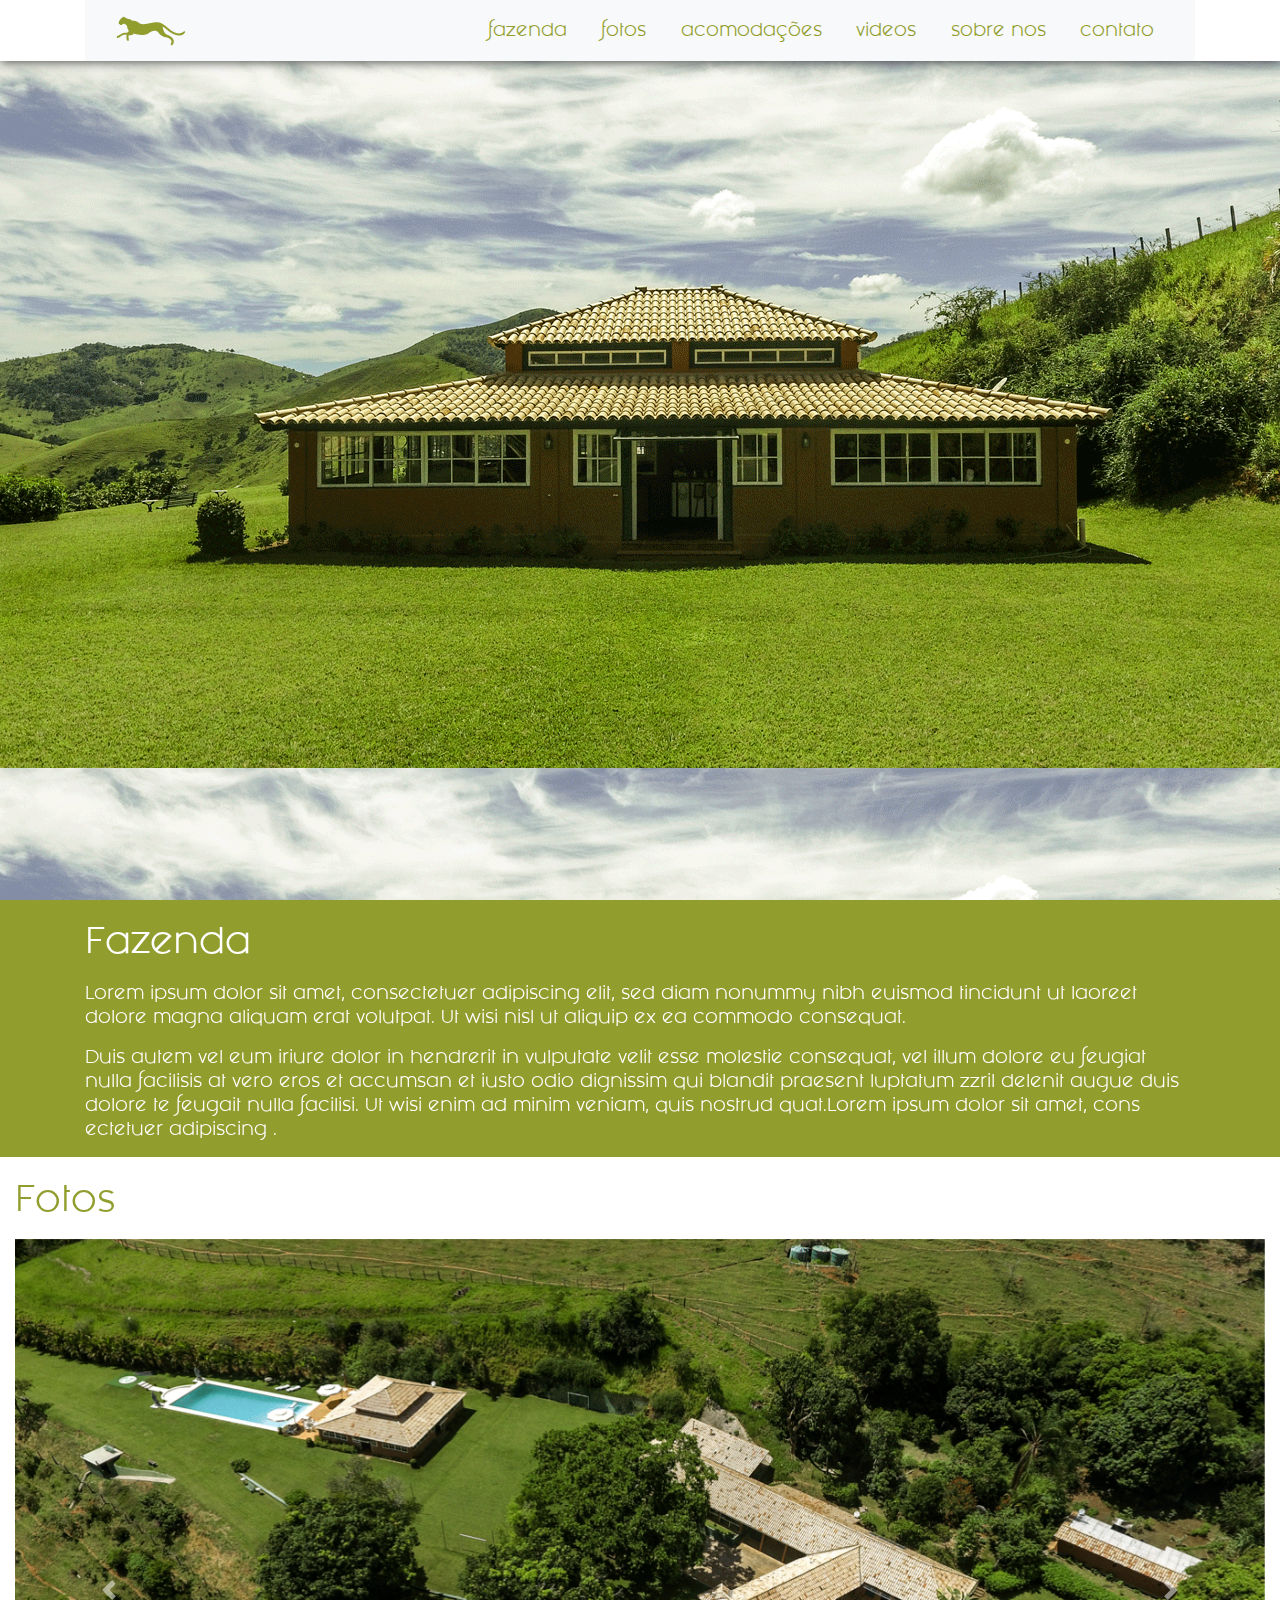
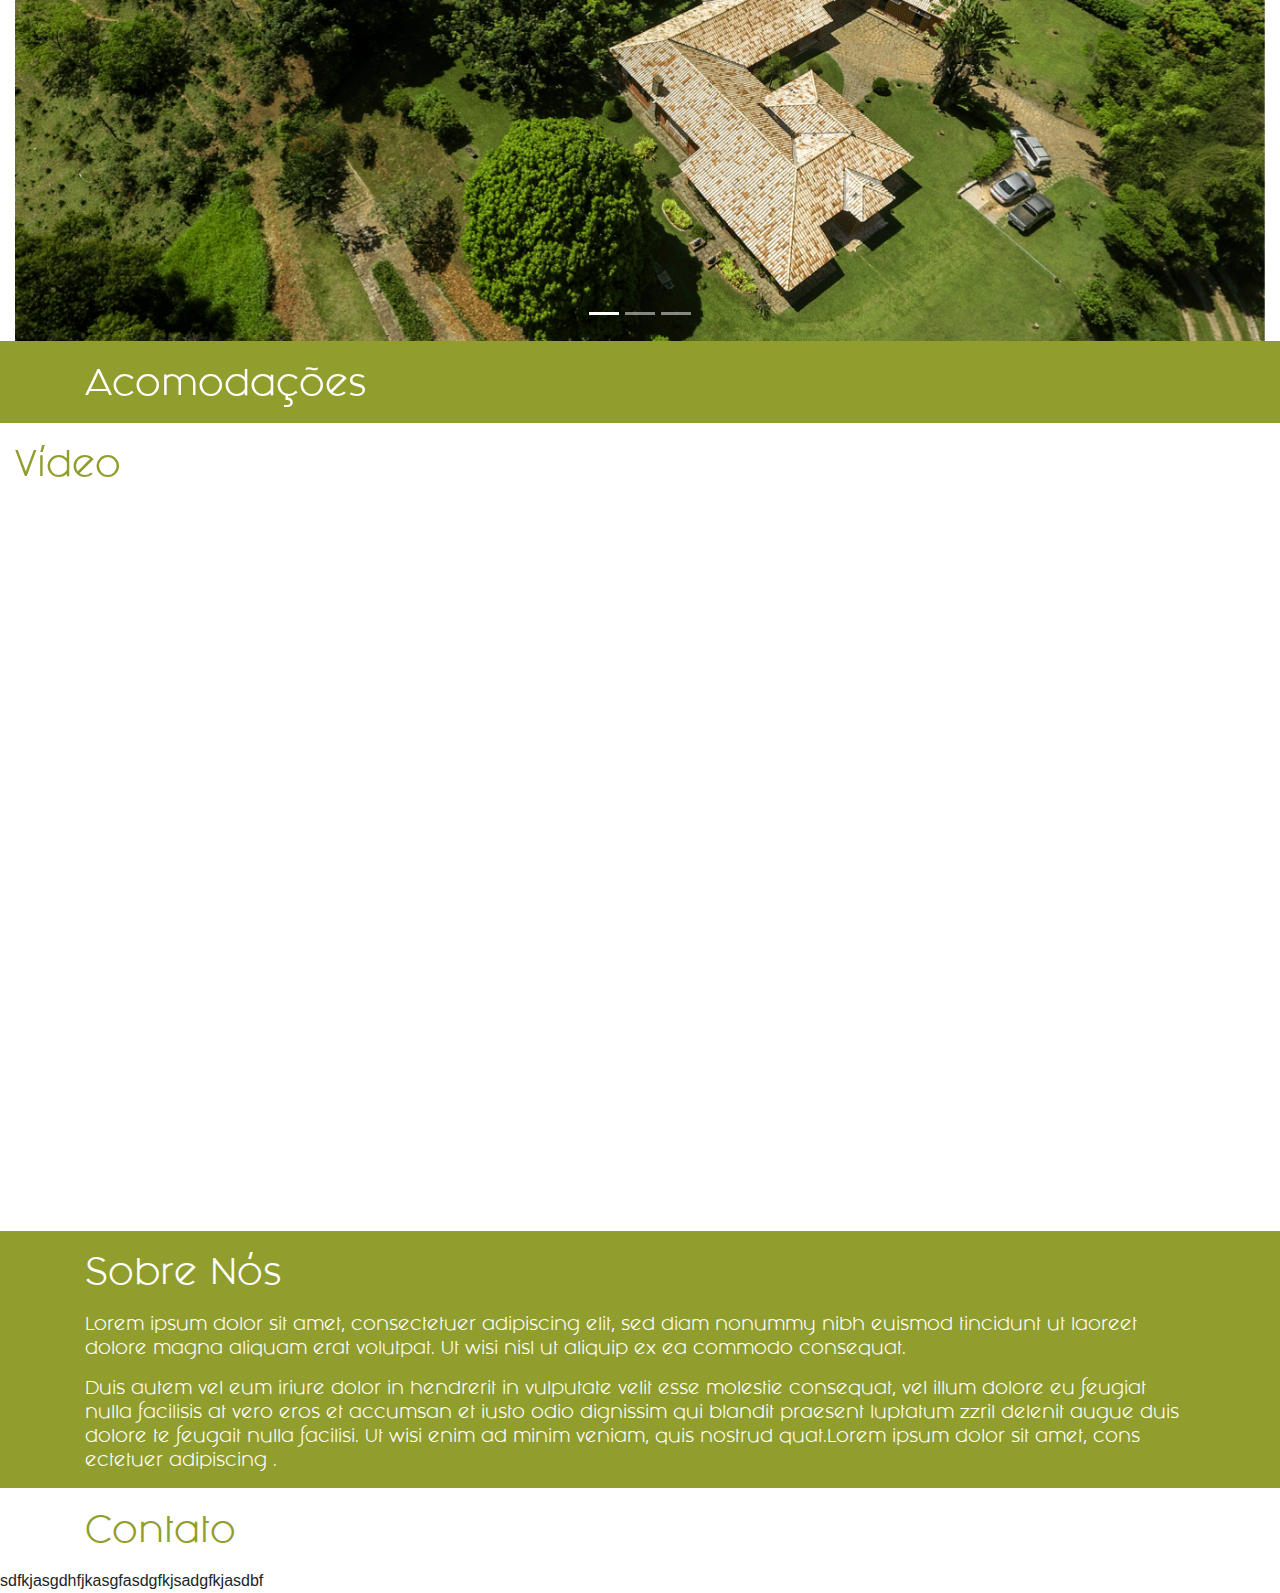
==== index.html @ 5508d188 "base do site" ====
<!doctype html>
<html lang="pt">

<head>

  <meta charset="utf-8">
  <meta name="viewport" content="width=device-width, initial-scale=1, shrink-to-fit=no">

  <link rel="stylesheet" href="css/bootstrap.min.css">
  <link rel="stylesheet" href="css/normalize.css">
  <link rel="stylesheet" href="css/style.css">

  <title>Fazenda Cova da Onça</title>
</head>

<body>
  <header id="menu">
<div class="container">
  <div class="row">
    <div class="col-lg-12">
        <nav class="navbar navbar-light bg-light">
            <a class="navbar-brand" href="#">
              <img src="img/logo-pequena.png" href="index.html" alt="logo fazenda">
              <div class="links">
                  <a href="#">fazenda</a>
                  <a href="#">fotos</a>
                  <a href="#">acomodações</a>
                  <a href="#">videos</a>
                  <a href="#">sobre nos</a>
                  <a href="#">contato</a>
                </div>
            </a>
    </div>
  </div>
</div>
  </header>


  <section id="inicio">
    <div class="container-fluid">
      <div class="row">
        <div class="col-lg-12">
          
        </div>
      </div>
    </div>
  </section>

  <section id="fazenda">
<div class="container">
  <div class="row">
    <div class="col-lg-12">
      <h1>Fazenda</h1>
      <p>Lorem ipsum dolor sit amet, consectetuer adipiscing elit, sed diam nonummy nibh euismod tincidunt ut laoreet dolore magna aliquam erat volutpat. Ut wisi nisl ut aliquip ex ea commodo consequat.</p>
      <p>Duis autem vel eum iriure dolor in hendrerit in vulputate velit esse molestie consequat, vel illum dolore eu feugiat nulla facilisis at vero eros et accumsan et iusto odio dignissim qui blandit praesent luptatum zzril delenit augue duis dolore te feugait nulla facilisi. Ut wisi enim ad minim veniam, quis nostrud quat.Lorem ipsum dolor sit amet, cons ectetuer adipiscing .</p>

    </div>
  </div>
</div>
  </section>


  <section id="fotos">
    <div class="container-fluid">
      <div class="row">
        <div class="col-lg-12">
          <h1>Fotos</h1>


          <div id="carouselExampleIndicators" class="carousel slide" data-ride="carousel">
              <ol class="carousel-indicators">
                <li data-target="#carouselExampleIndicators" data-slide-to="0" class="active"></li>
                <li data-target="#carouselExampleIndicators" data-slide-to="1"></li>
                <li data-target="#carouselExampleIndicators" data-slide-to="2"></li>
              </ol>
              <div class="carousel-inner">
                <div class="carousel-item active">
                  <img class="d-block w-100" src="img/foto-drone01.gif" alt="Fazenda-vista superior">
                </div>
                <div class="carousel-item">
                  <img class="d-block w-100" src="img/foto-vista-drone.gif" alt="vista-piscina e salão ">
                </div>
                <div class="carousel-item">
                  <img class="d-block w-100" src="img/igreja.gif" alt="igreja">
                </div>
              </div>
              <a class="carousel-control-prev" href="#carouselExampleIndicators" role="button" data-slide="prev">
                <span class="carousel-control-prev-icon" aria-hidden="true"></span>
                <span class="sr-only">Previous</span>
              </a>
              <a class="carousel-control-next" href="#carouselExampleIndicators" role="button" data-slide="next">
                <span class="carousel-control-next-icon" aria-hidden="true"></span>
                <span class="sr-only">Next</span>
              </a>
            </div>


        </div>
      </div>
    </div>

  </section>


  <section id="acomodacoes">
<div class="container">
  <div class="row">
    <div class="col-lg-12">
      <h1>Acomodações</h1>
    </div>
  </div>
</div>
  </section>

  <section id="video">
<div class="container-fluid">
  <div class="row">
    <div class="col-lg-12">
      <h1>Vídeo</h1>
      <iframe width="1280" height="720" src="https://www.youtube.com/embed/FvZ-ceNMCw8" frameborder="0" allow="accelerometer; autoplay; encrypted-media; gyroscope; picture-in-picture" allowfullscreen></iframe>
    </div>
  </div>
</div>
  </section>


  <section id="sobrenos">
<div class="container">
  <div class="row">
    <div class="col-lg-12">
      <h1>Sobre Nós</h1>
      <p>Lorem ipsum dolor sit amet, consectetuer adipiscing elit, sed diam nonummy nibh euismod tincidunt ut laoreet dolore magna aliquam erat volutpat. Ut wisi nisl ut aliquip ex ea commodo consequat.</p>
      <p>Duis autem vel eum iriure dolor in hendrerit in vulputate velit esse molestie consequat, vel illum dolore eu feugiat nulla facilisis at vero eros et accumsan et iusto odio dignissim qui blandit praesent luptatum zzril delenit augue duis dolore te feugait nulla facilisi. Ut wisi enim ad minim veniam, quis nostrud quat.Lorem ipsum dolor sit amet, cons ectetuer adipiscing .</p>
    </div>
  </div>
</div>
  </section>


  <section id="contato">
<div class="container">
  <div class="row">
    <div class="col-lg-12">
      <h1>Contato</h1>
    </div>
  </div>
</div>
  </section>


  <footer>
    sdfkjasgdhfjkasgfasdgfkjsadgfkjasdbf
  </footer>



  <script src="js/jquery-3.3.1.slim.min.js"></script>
  <script src="js/popper.min.js"></script>
  <script src="js/bootstrap.min.js"></script>
</body>

</html>
---- css/style.css ----
@font-face{
    font-family: 'FashionFetish';
    src: url(../fonts/Fashion\ Fetish\ Regular.ttf);
    }
    
    @font-face{
        font-family: 'futura-pt-medium';
        src: url(../fonts/futura-pt-medium.otf);
        }
    /* link_fonts-termina */





body, html {
    height: 100%;
}
a{
    font-family: 'FashionFetish';
    padding: 15px;
    color: #919D2D;
}
p{
    font-family: 'FashionFetish';
}
h1{
font-family: 'FashionFetish';
}




#menu{
    background-color: #ffffff;
    box-shadow: 0px 1px 10px rgb(71, 71, 71);
    position: fixed;
    top: 0;
    width: 100%;
}
#menu .links{
    padding: 10px;
    display: inline-block;
    margin-right: 0px;
    color: #919D2D;
}
#inicio{
    background-image: url(../img/casa-frentet.gif);
    height: 100%;
}

#fazenda{
    background-color: #919D2D;
    color: #ffffff;
}

#fotos{
    color: #919D2D;
    background-color: #ffffff
}
#acomodacoes{
    background-color: #919D2D;
    color: #ffffff
}
#video{
    background-color: #ffffff;
    color: #919D2D;
}
#sobrenos{
    background-color: #919D2D;
    color: #ffffff;
}
#contato{
    background-color: #ffffff;
    color: #919D2D;
}
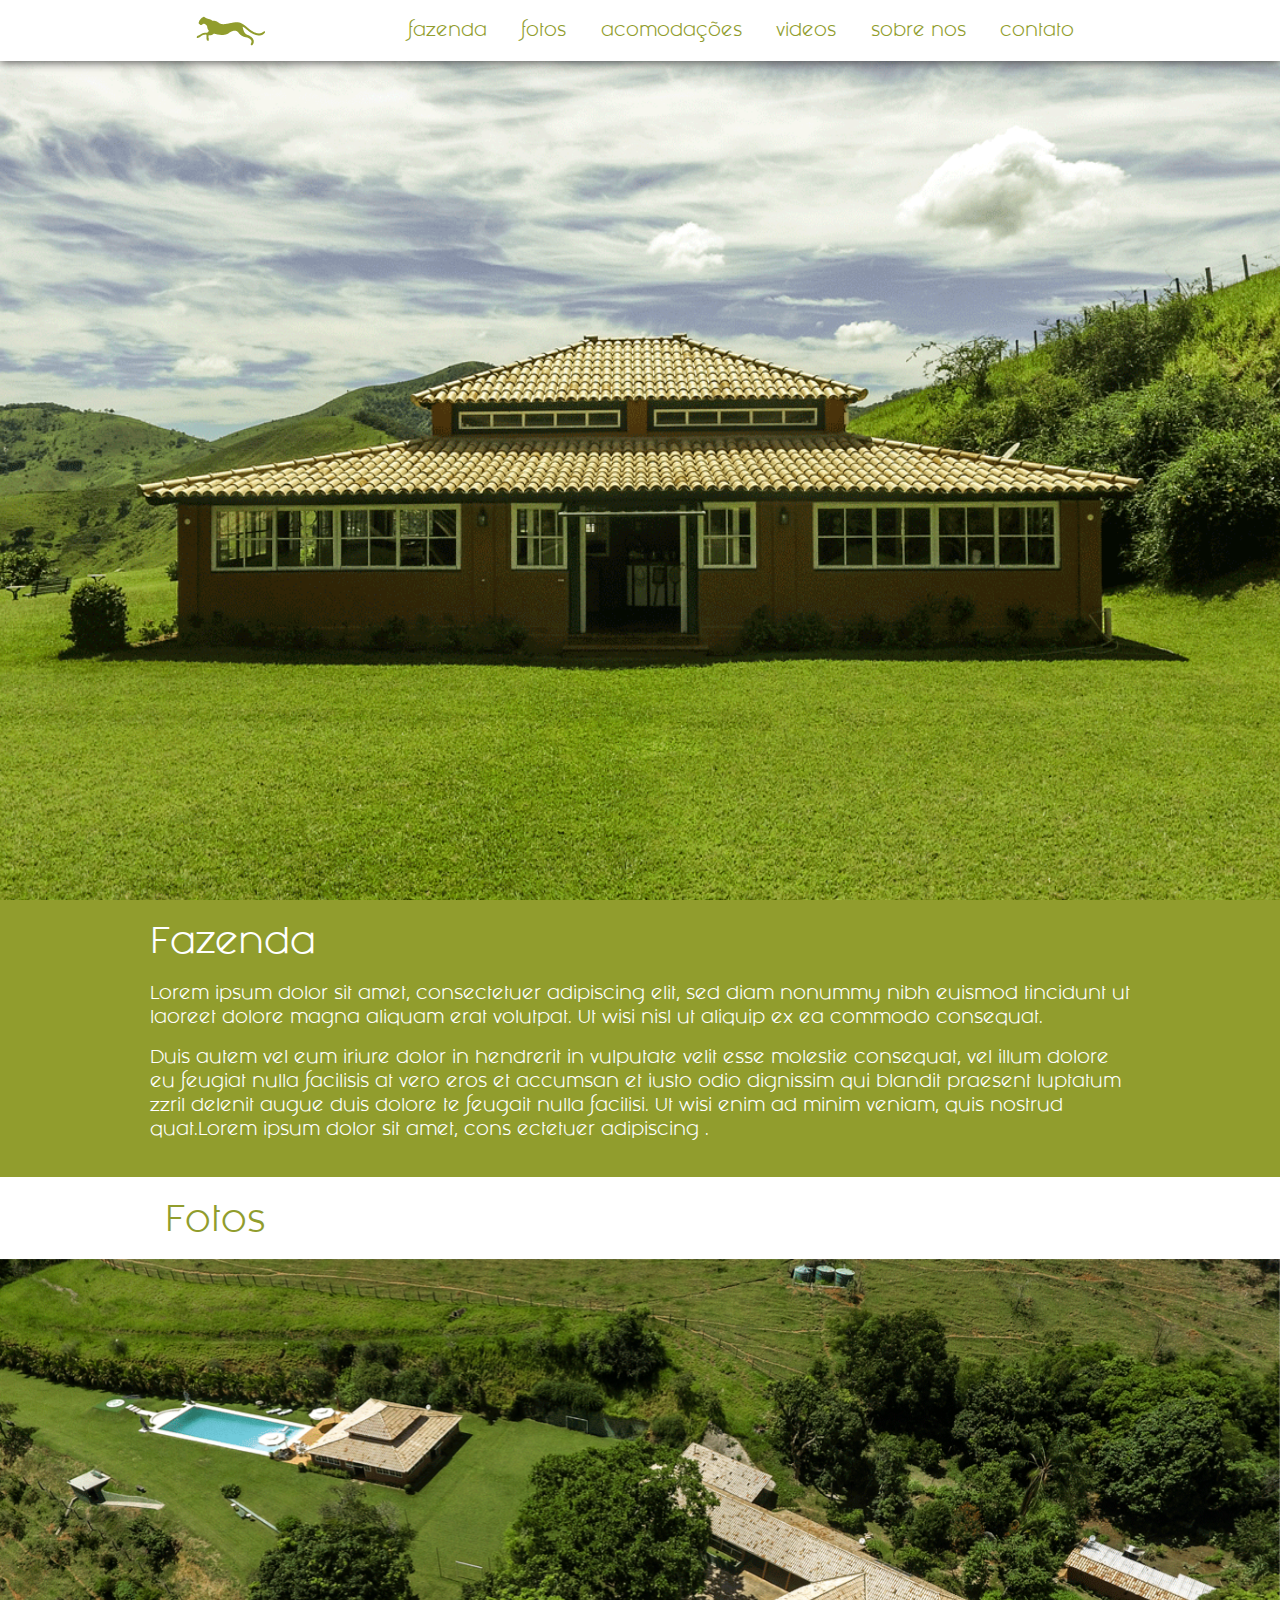
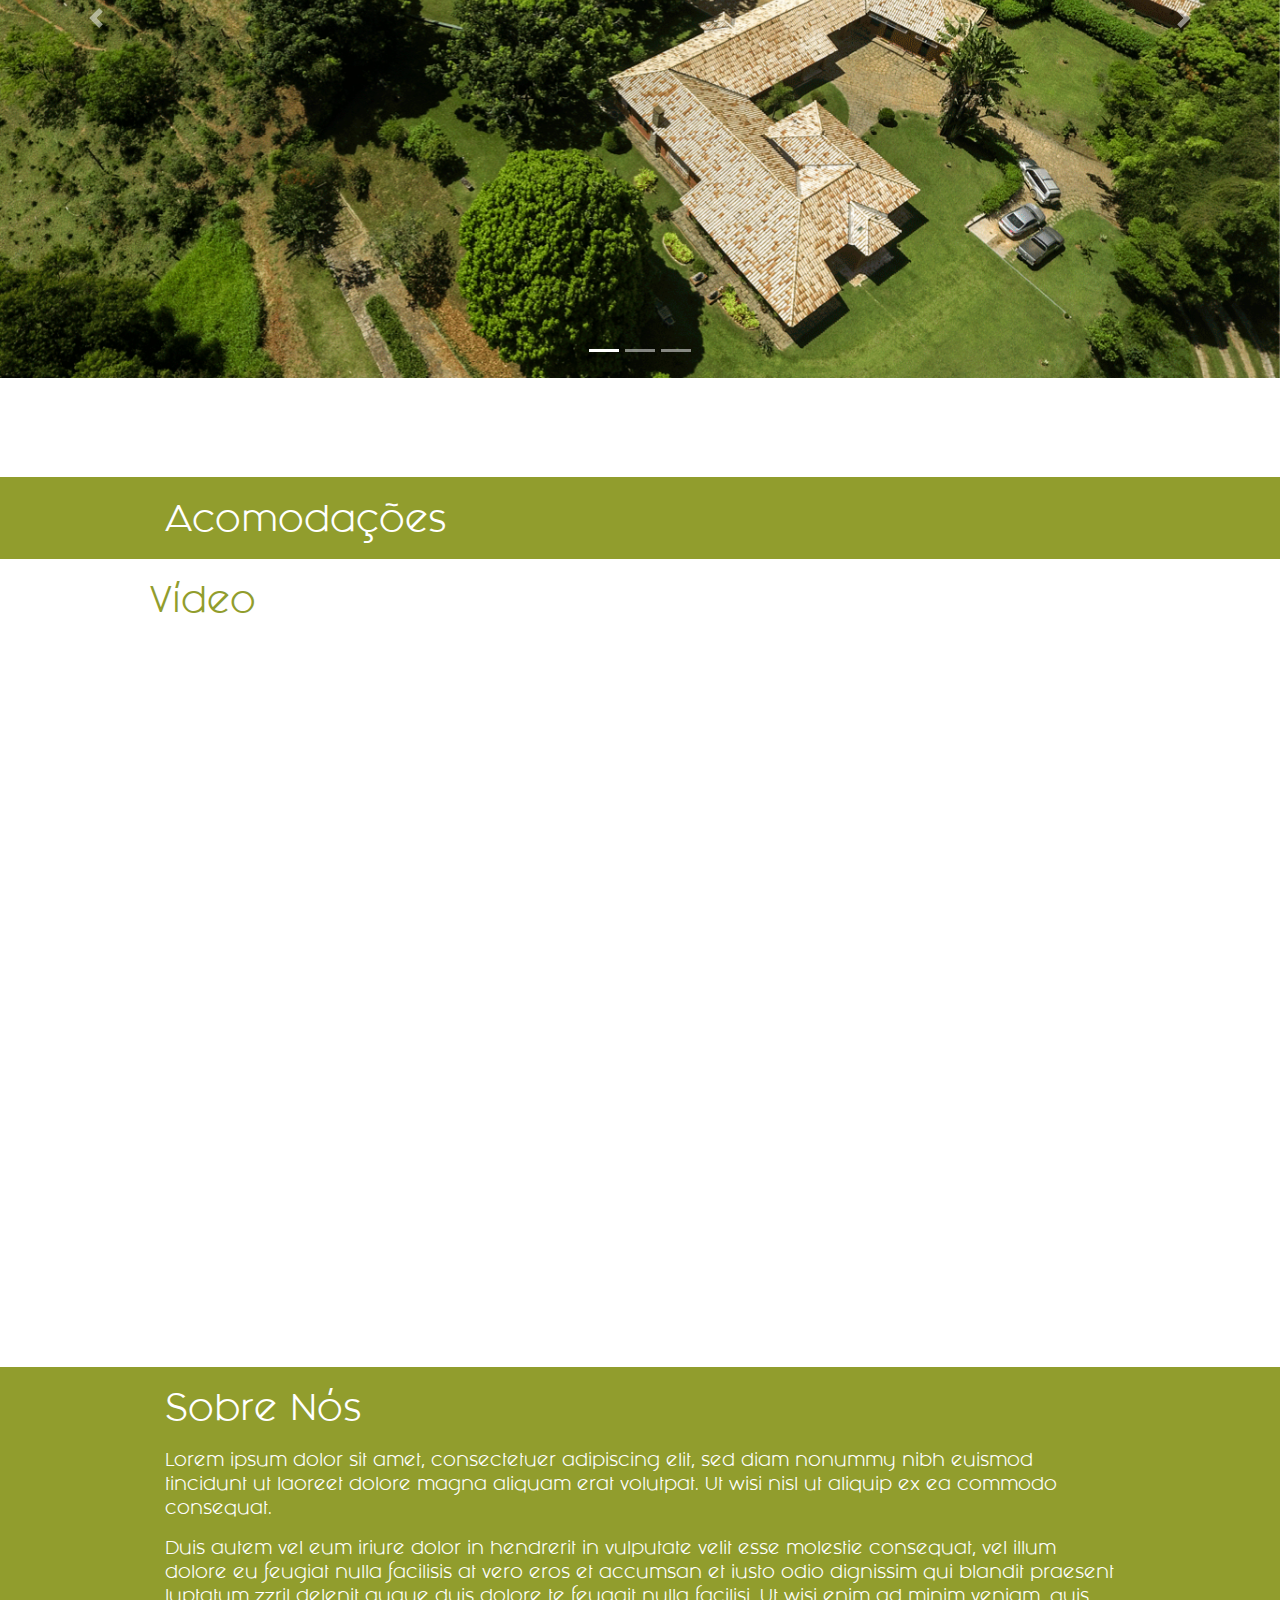
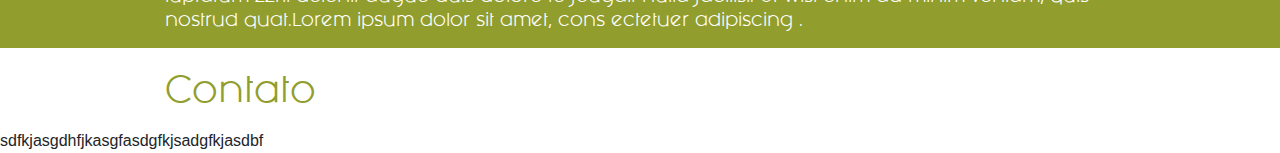
==== commit c25386e6: "problema nas imagens" ====
--- a/index.html
+++ b/index.html
@@ -15,24 +15,24 @@
 
 <body>
   <header id="menu">
-<div class="container">
-  <div class="row">
-    <div class="col-lg-12">
-        <nav class="navbar navbar-light bg-light">
+    <div class="container-fluid">
+      <div class="row">
+        <div class="col-lg-12">
+          <nav class="navbar navbar-light bg-light">
             <a class="navbar-brand" href="#">
               <img src="img/logo-pequena.png" href="index.html" alt="logo fazenda">
               <div class="links">
-                  <a href="#">fazenda</a>
-                  <a href="#">fotos</a>
-                  <a href="#">acomodações</a>
-                  <a href="#">videos</a>
-                  <a href="#">sobre nos</a>
-                  <a href="#">contato</a>
-                </div>
+                <a href="#">fazenda</a>
+                <a href="#">fotos</a>
+                <a href="#">acomodações</a>
+                <a href="#">videos</a>
+                <a href="#">sobre nos</a>
+                <a href="#">contato</a>
+              </div>
             </a>
+        </div>
+      </div>
     </div>
-  </div>
-</div>
   </header>
 
 
@@ -40,23 +40,28 @@
     <div class="container-fluid">
       <div class="row">
         <div class="col-lg-12">
-          
+
         </div>
       </div>
     </div>
   </section>
 
   <section id="fazenda">
-<div class="container">
-  <div class="row">
-    <div class="col-lg-12">
-      <h1>Fazenda</h1>
-      <p>Lorem ipsum dolor sit amet, consectetuer adipiscing elit, sed diam nonummy nibh euismod tincidunt ut laoreet dolore magna aliquam erat volutpat. Ut wisi nisl ut aliquip ex ea commodo consequat.</p>
-      <p>Duis autem vel eum iriure dolor in hendrerit in vulputate velit esse molestie consequat, vel illum dolore eu feugiat nulla facilisis at vero eros et accumsan et iusto odio dignissim qui blandit praesent luptatum zzril delenit augue duis dolore te feugait nulla facilisi. Ut wisi enim ad minim veniam, quis nostrud quat.Lorem ipsum dolor sit amet, cons ectetuer adipiscing .</p>
+    <div class="container-fluid">
+      <div class="row">
+        <div class="col-lg-12 margin">
+          <h1>Fazenda</h1>
+          <p>Lorem ipsum dolor sit amet, consectetuer adipiscing elit, sed diam nonummy nibh euismod tincidunt ut
+            laoreet dolore magna aliquam erat volutpat. Ut wisi nisl ut aliquip ex ea commodo consequat.</p>
 
+          <p>Duis autem vel eum iriure dolor in hendrerit in vulputate velit esse molestie consequat, vel illum dolore
+            eu feugiat nulla facilisis at vero eros et accumsan et iusto odio dignissim qui blandit praesent luptatum
+            zzril delenit augue duis dolore te feugait nulla facilisi. Ut wisi enim ad minim veniam, quis nostrud
+            quat.Lorem ipsum dolor sit amet, cons ectetuer adipiscing .</p>
+
+        </div>
+      </div>
     </div>
-  </div>
-</div>
   </section>
 
 
@@ -64,35 +69,40 @@
     <div class="container-fluid">
       <div class="row">
         <div class="col-lg-12">
-          <h1>Fotos</h1>
-
+          <h1 class="margin">Fotos</h1>
+        </div>
+      </div>
+    </div>
+    <div class="container-fluid">
+      <div class="row">
+        <div class="col-lg-12 no-padding">
 
           <div id="carouselExampleIndicators" class="carousel slide" data-ride="carousel">
-              <ol class="carousel-indicators">
-                <li data-target="#carouselExampleIndicators" data-slide-to="0" class="active"></li>
-                <li data-target="#carouselExampleIndicators" data-slide-to="1"></li>
-                <li data-target="#carouselExampleIndicators" data-slide-to="2"></li>
-              </ol>
-              <div class="carousel-inner">
-                <div class="carousel-item active">
-                  <img class="d-block w-100" src="img/foto-drone01.gif" alt="Fazenda-vista superior">
-                </div>
-                <div class="carousel-item">
-                  <img class="d-block w-100" src="img/foto-vista-drone.gif" alt="vista-piscina e salão ">
-                </div>
-                <div class="carousel-item">
-                  <img class="d-block w-100" src="img/igreja.gif" alt="igreja">
-                </div>
+            <ol class="carousel-indicators">
+              <li data-target="#carouselExampleIndicators" data-slide-to="0" class="active"></li>
+              <li data-target="#carouselExampleIndicators" data-slide-to="1"></li>
+              <li data-target="#carouselExampleIndicators" data-slide-to="2"></li>
+            </ol>
+            <div class="carousel-inner">
+              <div class="carousel-item active">
+                <img class="d-block w-100" src="img/foto-drone01.gif" alt="Fazenda-vista superior">
               </div>
-              <a class="carousel-control-prev" href="#carouselExampleIndicators" role="button" data-slide="prev">
-                <span class="carousel-control-prev-icon" aria-hidden="true"></span>
-                <span class="sr-only">Previous</span>
-              </a>
-              <a class="carousel-control-next" href="#carouselExampleIndicators" role="button" data-slide="next">
-                <span class="carousel-control-next-icon" aria-hidden="true"></span>
-                <span class="sr-only">Next</span>
-              </a>
+              <div class="carousel-item">
+                <img class="d-block w-100" src="img/foto-vista-drone.gif" alt="vista-piscina e salão ">
+              </div>
+              <div class="carousel-item">
+                <img class="d-block w-100" src="img/igreja.gif" alt="igreja">
+              </div>
             </div>
+            <a class="carousel-control-prev" href="#carouselExampleIndicators" role="button" data-slide="prev">
+              <span class="carousel-control-prev-icon" aria-hidden="true"></span>
+              <span class="sr-only">Previous</span>
+            </a>
+            <a class="carousel-control-next" href="#carouselExampleIndicators" role="button" data-slide="next">
+              <span class="carousel-control-next-icon" aria-hidden="true"></span>
+              <span class="sr-only">Next</span>
+            </a>
+          </div>
 
 
         </div>
@@ -103,48 +113,60 @@
 
 
   <section id="acomodacoes">
-<div class="container">
-  <div class="row">
-    <div class="col-lg-12">
-      <h1>Acomodações</h1>
+    <div class="container-fluid">
+      <div class="row">
+        <div class="col-lg-12">
+          <h1>Acomodações</h1>
+        </div>
+      </div>
     </div>
-  </div>
-</div>
   </section>
 
   <section id="video">
-<div class="container-fluid">
-  <div class="row">
-    <div class="col-lg-12">
-      <h1>Vídeo</h1>
-      <iframe width="1280" height="720" src="https://www.youtube.com/embed/FvZ-ceNMCw8" frameborder="0" allow="accelerometer; autoplay; encrypted-media; gyroscope; picture-in-picture" allowfullscreen></iframe>
+    <div class="container-fluid">
+      <div class="row">
+        <div class="col-lg-12 margin">
+          <h1>Vídeo</h1>
+        </div>
+      </div>
     </div>
-  </div>
-</div>
+
+    <div class="container-fluid">
+      <div class="row">
+        <div class="col-lg-12">
+          <iframe width="1280" height="720" src="https://www.youtube.com/embed/FvZ-ceNMCw8" frameborder="0" allow="accelerometer; autoplay; encrypted-media; gyroscope; picture-in-picture"
+            allowfullscreen></iframe>
+        </div>
+      </div>
+    </div>
   </section>
 
 
   <section id="sobrenos">
-<div class="container">
-  <div class="row">
-    <div class="col-lg-12">
-      <h1>Sobre Nós</h1>
-      <p>Lorem ipsum dolor sit amet, consectetuer adipiscing elit, sed diam nonummy nibh euismod tincidunt ut laoreet dolore magna aliquam erat volutpat. Ut wisi nisl ut aliquip ex ea commodo consequat.</p>
-      <p>Duis autem vel eum iriure dolor in hendrerit in vulputate velit esse molestie consequat, vel illum dolore eu feugiat nulla facilisis at vero eros et accumsan et iusto odio dignissim qui blandit praesent luptatum zzril delenit augue duis dolore te feugait nulla facilisi. Ut wisi enim ad minim veniam, quis nostrud quat.Lorem ipsum dolor sit amet, cons ectetuer adipiscing .</p>
+    <div class="container-fluid">
+      <div class="row">
+        <div class="col-lg-12">
+          <h1>Sobre Nós</h1>
+          <p>Lorem ipsum dolor sit amet, consectetuer adipiscing elit, sed diam nonummy nibh euismod tincidunt ut
+            laoreet dolore magna aliquam erat volutpat. Ut wisi nisl ut aliquip ex ea commodo consequat.</p>
+          <p>Duis autem vel eum iriure dolor in hendrerit in vulputate velit esse molestie consequat, vel illum dolore
+            eu feugiat nulla facilisis at vero eros et accumsan et iusto odio dignissim qui blandit praesent luptatum
+            zzril delenit augue duis dolore te feugait nulla facilisi. Ut wisi enim ad minim veniam, quis nostrud
+            quat.Lorem ipsum dolor sit amet, cons ectetuer adipiscing .</p>
+        </div>
+      </div>
     </div>
-  </div>
-</div>
   </section>
 
 
   <section id="contato">
-<div class="container">
-  <div class="row">
-    <div class="col-lg-12">
-      <h1>Contato</h1>
+    <div class="container-fluid">
+      <div class="row">
+        <div class="col-lg-12">
+          <h1>Contato</h1>
+        </div>
+      </div>
     </div>
-  </div>
-</div>
   </section>
 
 
--- a/css/style.css
+++ b/css/style.css
@@ -37,6 +37,13 @@
     position: fixed;
     top: 0;
     width: 100%;
+    padding-left: 150px;
+    padding-right: 150px;
+    /* DEFINE A IMPORTANCIA DA CAMADA. FUNCIONAMENTO IGUAL PHOTOSHOP */
+    z-index: 1;
+}
+#menu .bg-light{
+    background: #ffffff !important;
 }
 #menu .links{
     padding: 10px;
@@ -44,33 +51,63 @@
     margin-right: 0px;
     color: #919D2D;
 }
+#menu .links :hover{
+    color: rgb(85, 92, 24);
+
+}
 #inicio{
-    background-image: url(../img/casa-frentet.gif);
-    height: 100%;
+    /* BACKGROUND: url(caminho)vai_repetir? alin._Horizontal  alin._Vertical / Tamanho_ex(100% 100% ou cover ou contain) */
+    background: url(../img/casa-frentet.gif) no-repeat center center / cover;
+    /* VH SIGNIGIFICA VIEW HEIGHT SE REFERENCIA AO TAMANHO DA TELA */
+    height: 100vh;
 }
 
 #fazenda{
     background-color: #919D2D;
     color: #ffffff;
 }
-
+#fazenda .margin{
+    margin-bottom: 20px;
+    padding-left: 150px;
+    padding-right: 150px;
+}
 #fotos{
+    height: 100vh;
     color: #919D2D;
-    background-color: #ffffff
+    background-color: #ffffff;
+}
+#fotos .margin{
+    padding-left: 150px;
+    padding-right: 150px;
+}
+#fotos .no-padding{
+    padding-left: 0px;
+    padding-right: 0px;
 }
 #acomodacoes{
     background-color: #919D2D;
-    color: #ffffff
+    color: #ffffff;
+    padding-left: 150px;
+    padding-right: 150px;
 }
+
 #video{
     background-color: #ffffff;
     color: #919D2D;
 }
+#video .margin{
+    padding-left: 150px;
+    padding-right: 150px;
+}
 #sobrenos{
     background-color: #919D2D;
     color: #ffffff;
+    padding-left: 150px;
+    padding-right: 150px;
 }
 #contato{
     background-color: #ffffff;
     color: #919D2D;
+    padding-left: 150px;
+    padding-right: 150px;
 }